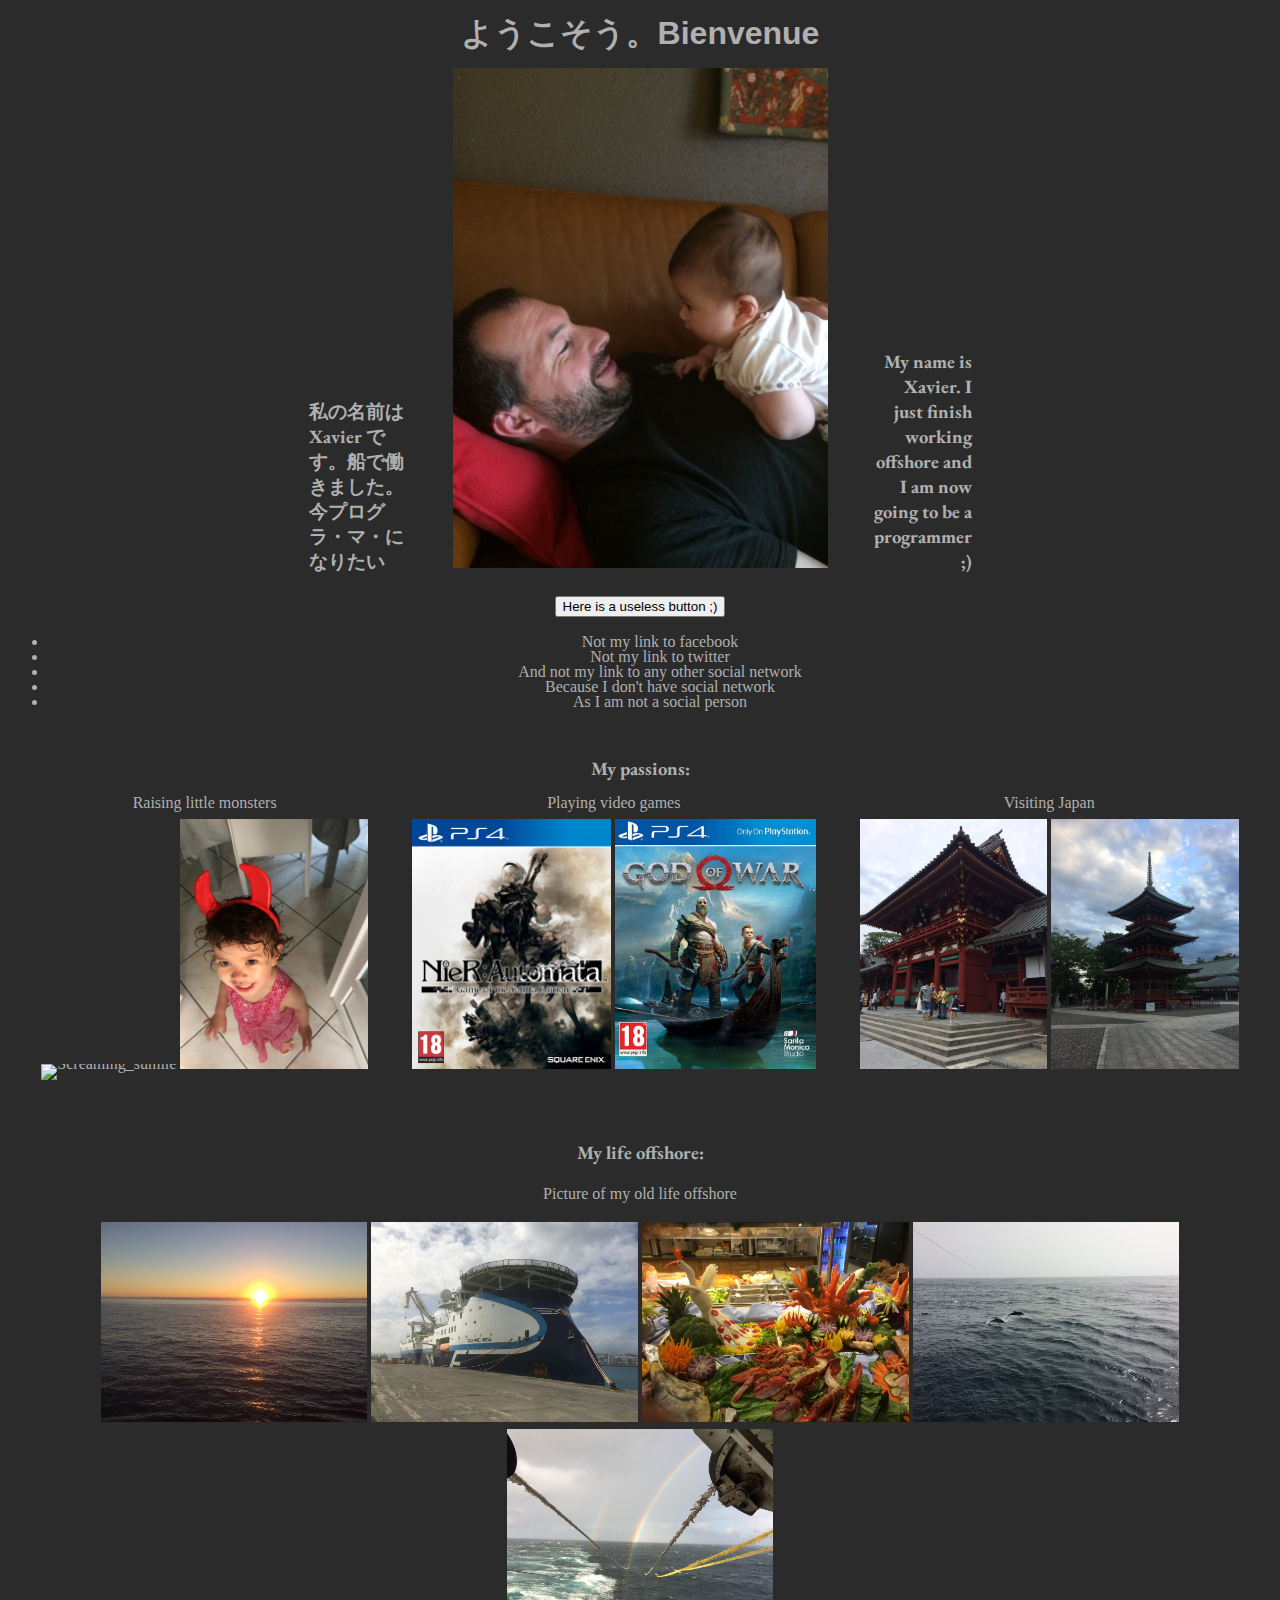
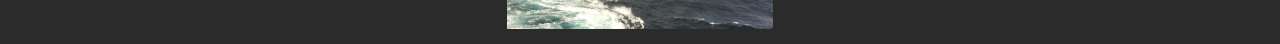
==== profile/index.html @ 355e1e68 "rename pictures" ====
<!DOCTYPE html>
<html>

<head>
  <title>My Profile</title>
  <meta charset="UTF-8" />
  <meta name="description" content="All about me">
  <link rel="stylesheet" href="style.css">
   <link href="https://fonts.googleapis.com/css?family=EB+Garamond|Kosugi+Maru|Lobster&display=swap" rel="stylesheet">
</head>

<body>
  <h1>ようこそう。Bienvenue</h1>

  <div class="profile">
    <h3 id="japan" class="card">私の名前は　Xavier です。船で働きました。今プログラ・マ・になりたい</h3>
    <img id="profile" class="card" src="images/Profile.jpg" alt="Profile picture" height="500px">
    <h3 id="english" class="card">My name is Xavier. I just finish working offshore and I am now going to be a programmer ;)</h3>
  </div>

  <div>
    <input class="favorite styled"
         type="button"
         value="Here is a useless button ;)">
    <ul>
      <li>Not my link to facebook</li>
      <li>Not my link to twitter</li>
      <li>And not my link to any other social network</li>
      <li>Because I don't have social network</li>
      <li>As I am not a social person</li>
    </ul>
  </div>

  <div class="passions">
    <h3>My passions:</h3>
    <div class="card">
      <p>Raising little monsters</p>
      <img src="images/Screaming_sumile.jpg" alt="Screaming_sumilé" height="250px">
      <img src="images/Devil-Asuka.jpg" alt="Devil-Asuka" height="250px">
    </div>

    <div class="card">
      <p>Playing video games</p>
      <img src="images/NieR-Automata.jpg" alt="NieR-Automata" height="250px">
      <img src="images/god-of-war.jpg" alt="god-of-war.jpg" height="250px">
    </div>

    <div class="card">
      <p>Visiting Japan</p>
      <img src="images/IMG_1840.jpeg" alt="Japanese temple" height="250px">
      <img src="images/IMG_2004.jpeg" alt="Japanese pagode" height="250px">
    </div>
  </div>

    <div class="CGG">
    <h3>My life offshore:</h3>
    <div class="card">
      <p>Picture of my old life offshore</p>
      <img src="images/CGG-2.jpg" alt="Offshore pics" height="200px">
      <img src="images/CGG-3.jpg" alt="Offshore pics" height="200px">
      <img src="images/CGG-4.jpg" alt="Offshore pics" height="200px">
      <img src="images/CGG-5.jpg" alt="Offshore pics" height="200px">
      <img src="images/CGG-6.jpg" alt="Offshore pics" height="200px">
    </div>
  </div>
</body>

</html>
---- profile/style.css ----
body {
  /*font-family: 'EB Garamond', serif;*/
  background-color: #2b2b2b;
  color: #b0b0b0;
  line-height: 25px;
  text-align: center;
}

h1 {
  font-family: 'Kosugi Maru', sans-serif;
}

h3 {
  font-family: 'EB Garamond', serif;
}

ul {
  line-height: 15px;
}

img:hover{
  filter: grayscale(100%);
}

#japan {
  text-align: left;
  width: 100px;
  height: 50px;
}

#profile{
  text-align: center;
}

#english{
  text-align: right;
  width: 100px;
  height: 50%;
}

.profile {
  display: inline-block;
}

.passions{
  line-height: 0px;
  margin: 60px 0 0 0;
}

.passions p {
  margin: 0 0 15 0;
}

.card{
  display: inline-block;
  padding: 0px 20px;
}

.CGG{
  margin: 60px 0 0 0;
}

.CGG h3 {
  margin: 0;
}

.CGG p {
  margin: 0 0 15 0;
}
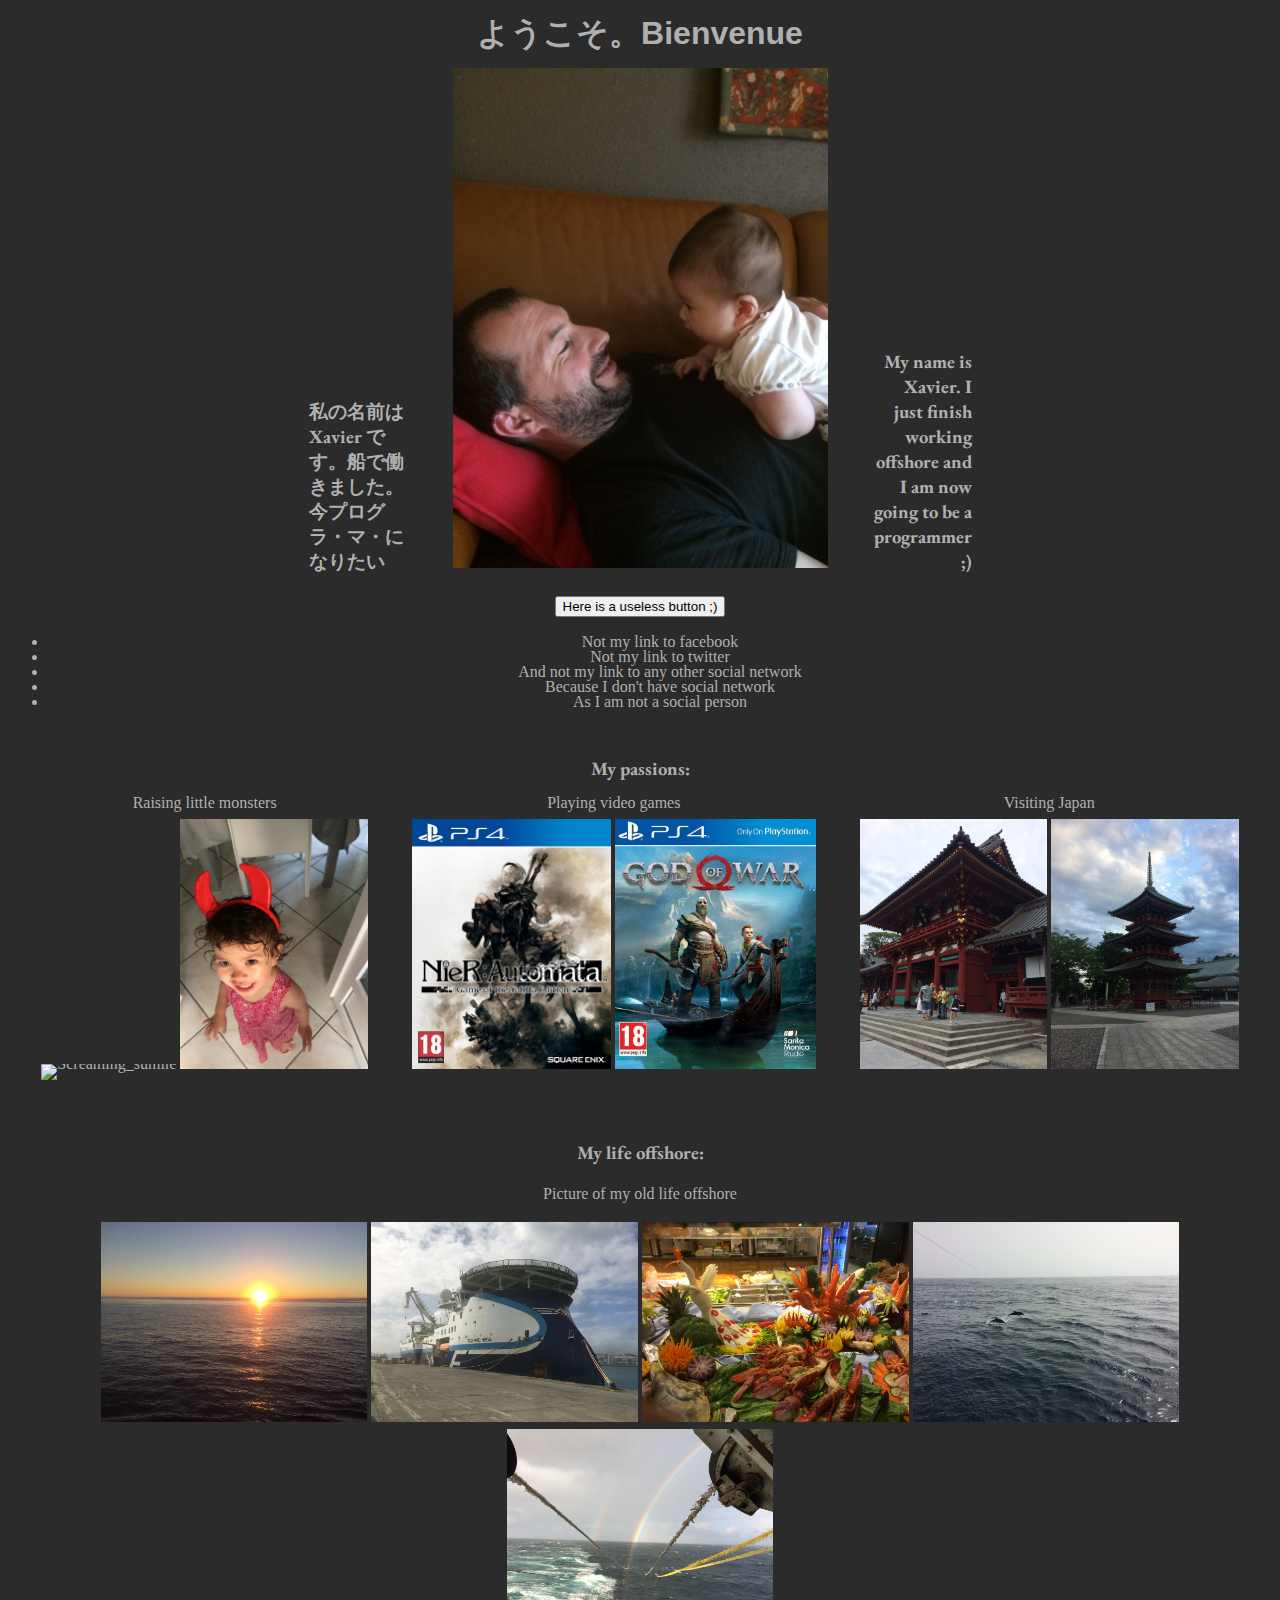
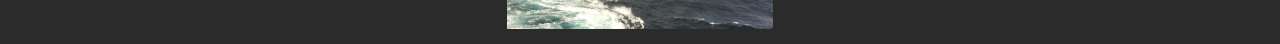
==== commit 0478a6d0: "correcting spelling and remove useless elements" ====
--- a/profile/index.html
+++ b/profile/index.html
@@ -11,7 +11,7 @@
 </head>
 
 <body>
-  <h1>ようこそう。Bienvenue</h1>
+  <h1>ようこそ。Bienvenue</h1>
 
   <div class="profile">
     <h3 id="japan" class="card">私の名前は　Xavier です。船で働きました。今プログラ・マ・になりたい</h3>
